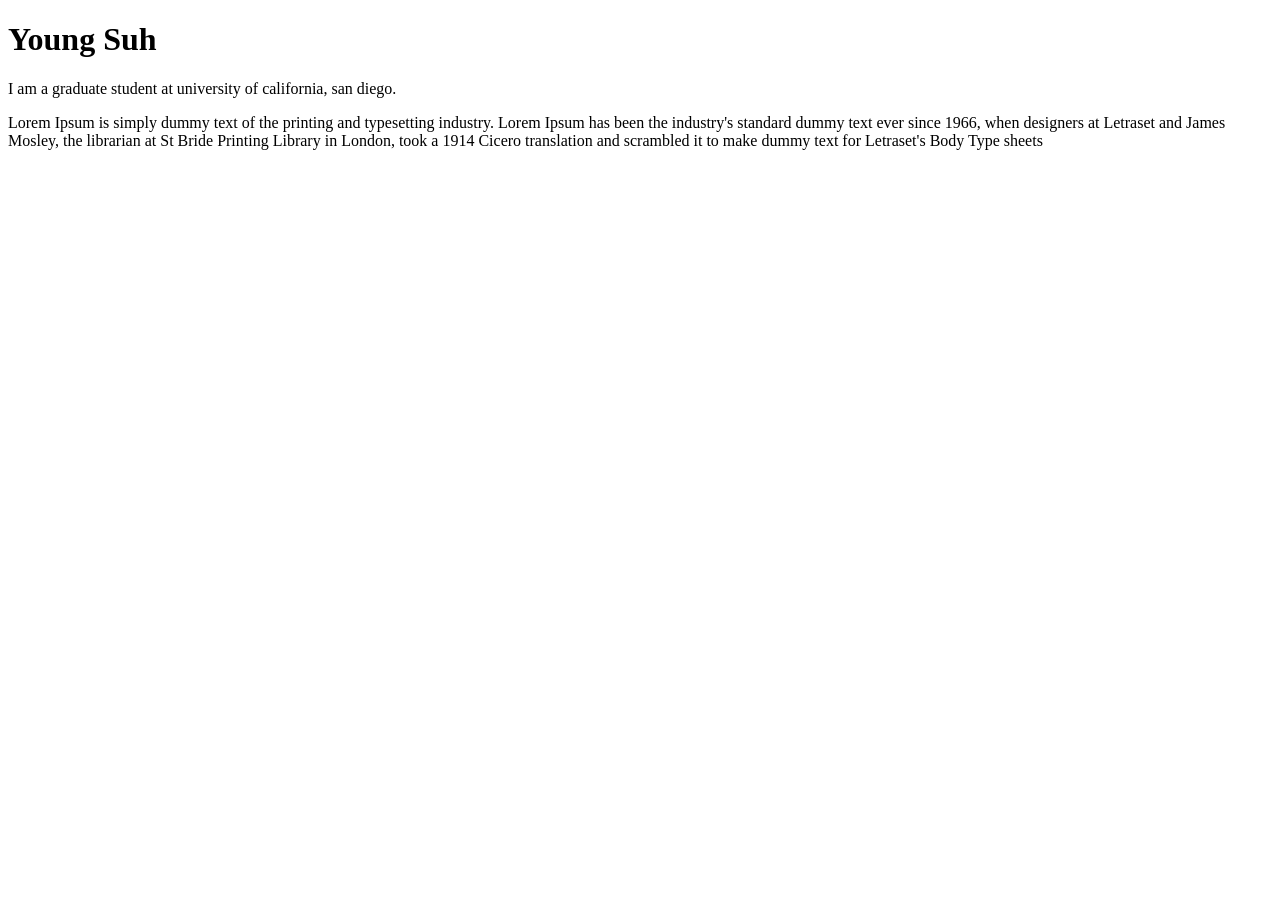
==== index.html @ 830a55a3 "initial commit" ====
<!DOCTYPE html>
<html lang="en">
<head>
    <meta charset="UTF-8">
    <meta name="viewport" content="width=device-width, initial-scale=1.0">
    <title>Young Suh: Personal site and portfolio</title>
    <h1>Young Suh</h1>
    <p>I am a graduate student at university of california, san diego.</p>
    <p>Lorem Ipsum is simply dummy text of the printing and typesetting industry. Lorem Ipsum has been the industry's standard dummy text ever since 1966, when designers at Letraset and James Mosley, the librarian at St Bride Printing Library in London, took a 1914 Cicero translation and scrambled it to make dummy text for Letraset's Body Type sheets</p>
</head>
<body>
    
</body>
</html>
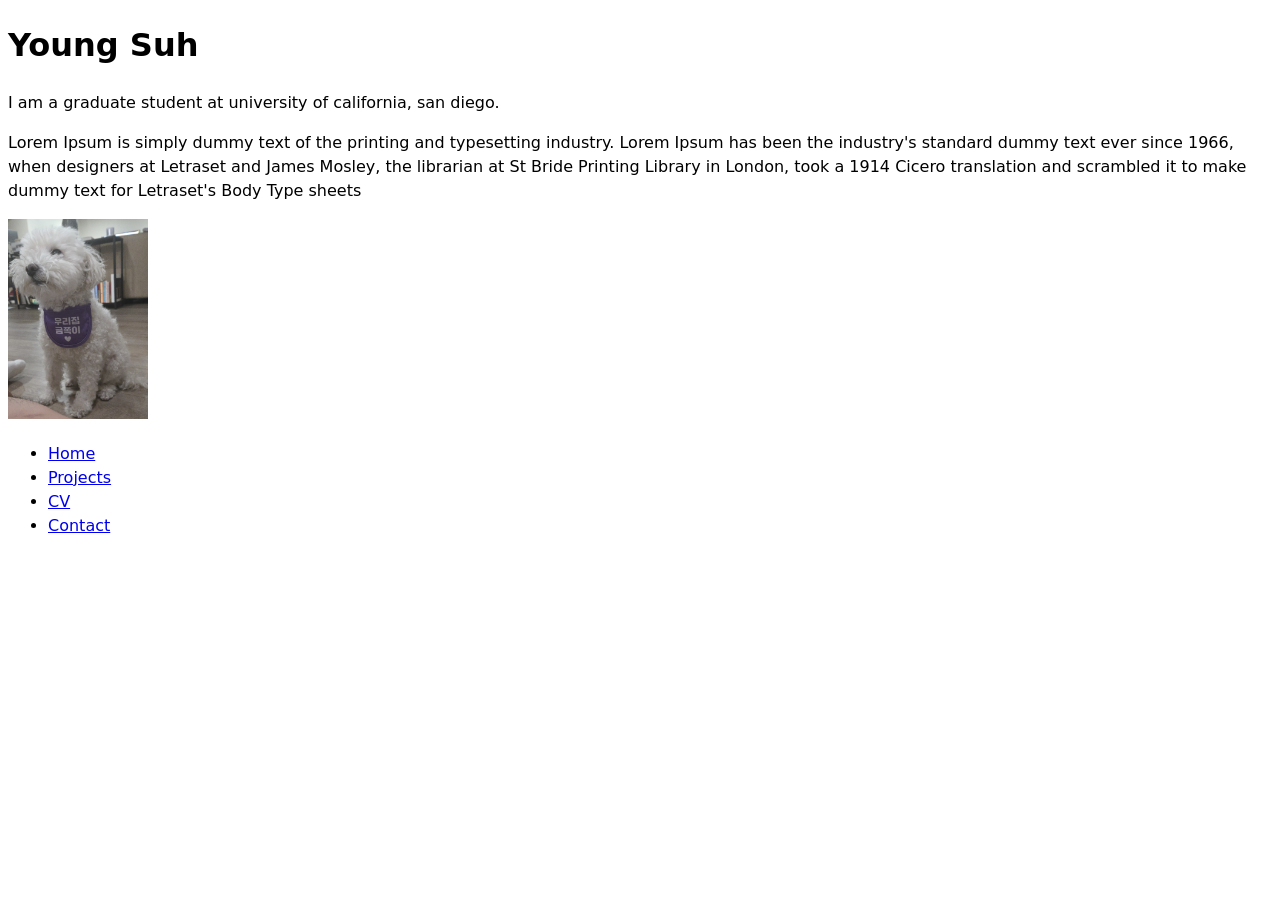
==== commit f5434fa3: "lab 1" ====
--- a/index.html
+++ b/index.html
@@ -1,14 +1,23 @@
 <!DOCTYPE html>
 <html lang="en">
 <head>
+    <link rel="stylesheet" href="style.css">
     <meta charset="UTF-8">
     <meta name="viewport" content="width=device-width, initial-scale=1.0">
     <title>Young Suh: Personal site and portfolio</title>
+</head>
+<body>
     <h1>Young Suh</h1>
     <p>I am a graduate student at university of california, san diego.</p>
     <p>Lorem Ipsum is simply dummy text of the printing and typesetting industry. Lorem Ipsum has been the industry's standard dummy text ever since 1966, when designers at Letraset and James Mosley, the librarian at St Bride Printing Library in London, took a 1914 Cicero translation and scrambled it to make dummy text for Letraset's Body Type sheets</p>
-</head>
-<body>
-    
+    <img src="/images/happy.jpg" alt="Happy Picture" height="200px">
+    <nav>
+        <ul>
+            <li><a href="index.html">Home</a></li>
+            <li><a href="projects/index.html">Projects</a></li>
+            <li><a href="cv/index.html">CV</a></li>
+            <li><a href="contact/index.html">Contact</a></li>
+        </ul>
+    </nav>
 </body>
 </html>
--- a/style.css
+++ b/style.css
@@ -0,0 +1,7 @@
+body {
+    /* Set line height to 1.5 times the font size
+         and use the OS’s UI font as the website font
+       */
+    font: 100%/1.5 system-ui;
+  }
+  
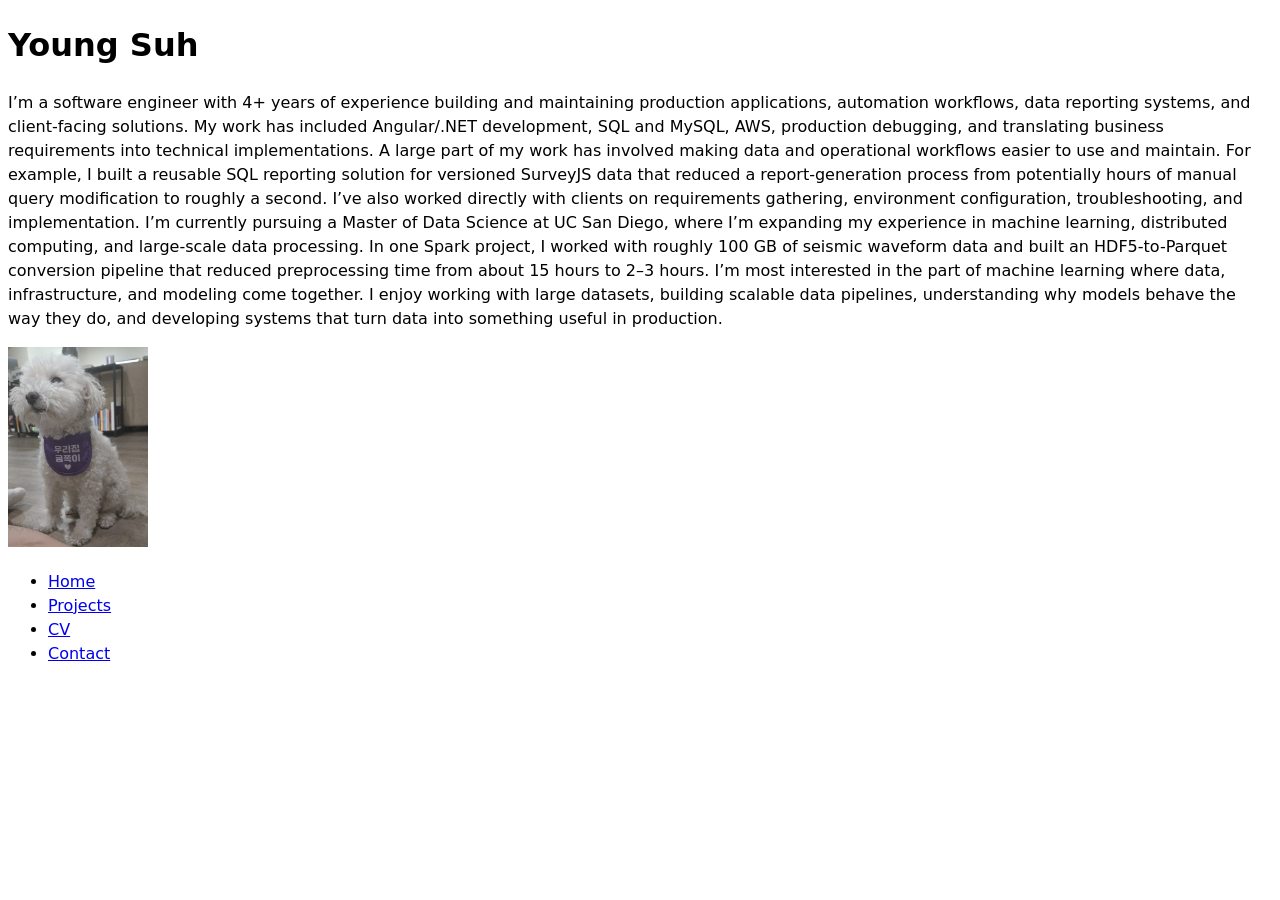
==== commit c4229bb2: "updating about me" ====
--- a/index.html
+++ b/index.html
@@ -8,9 +8,11 @@
 </head>
 <body>
     <h1>Young Suh</h1>
-    <p>I am a graduate student at university of california, san diego.</p>
-    <p>Lorem Ipsum is simply dummy text of the printing and typesetting industry. Lorem Ipsum has been the industry's standard dummy text ever since 1966, when designers at Letraset and James Mosley, the librarian at St Bride Printing Library in London, took a 1914 Cicero translation and scrambled it to make dummy text for Letraset's Body Type sheets</p>
-    <img src="/images/happy.jpg" alt="Happy Picture" height="200px">
+    <p>I’m a software engineer with 4+ years of experience building and maintaining production applications, automation workflows, data reporting systems, and client-facing solutions. My work has included Angular/.NET development, SQL and MySQL, AWS, production debugging, and translating business requirements into technical implementations.
+        A large part of my work has involved making data and operational workflows easier to use and maintain. For example, I built a reusable SQL reporting solution for versioned SurveyJS data that reduced a report-generation process from potentially hours of manual query modification to roughly a second. I’ve also worked directly with clients on requirements gathering, environment configuration, troubleshooting, and implementation.
+        I’m currently pursuing a Master of Data Science at UC San Diego, where I’m expanding my experience in machine learning, distributed computing, and large-scale data processing. In one Spark project, I worked with roughly 100 GB of seismic waveform data and built an HDF5-to-Parquet conversion pipeline that reduced preprocessing time from about 15 hours to 2–3 hours.
+        I’m most interested in the part of machine learning where data, infrastructure, and modeling come together. I enjoy working with large datasets, building scalable data pipelines, understanding why models behave the way they do, and developing systems that turn data into something useful in production.</p>
+    <img src="images/happy.jpg" alt="Happy Picture" height="200">
     <nav>
         <ul>
             <li><a href="index.html">Home</a></li>
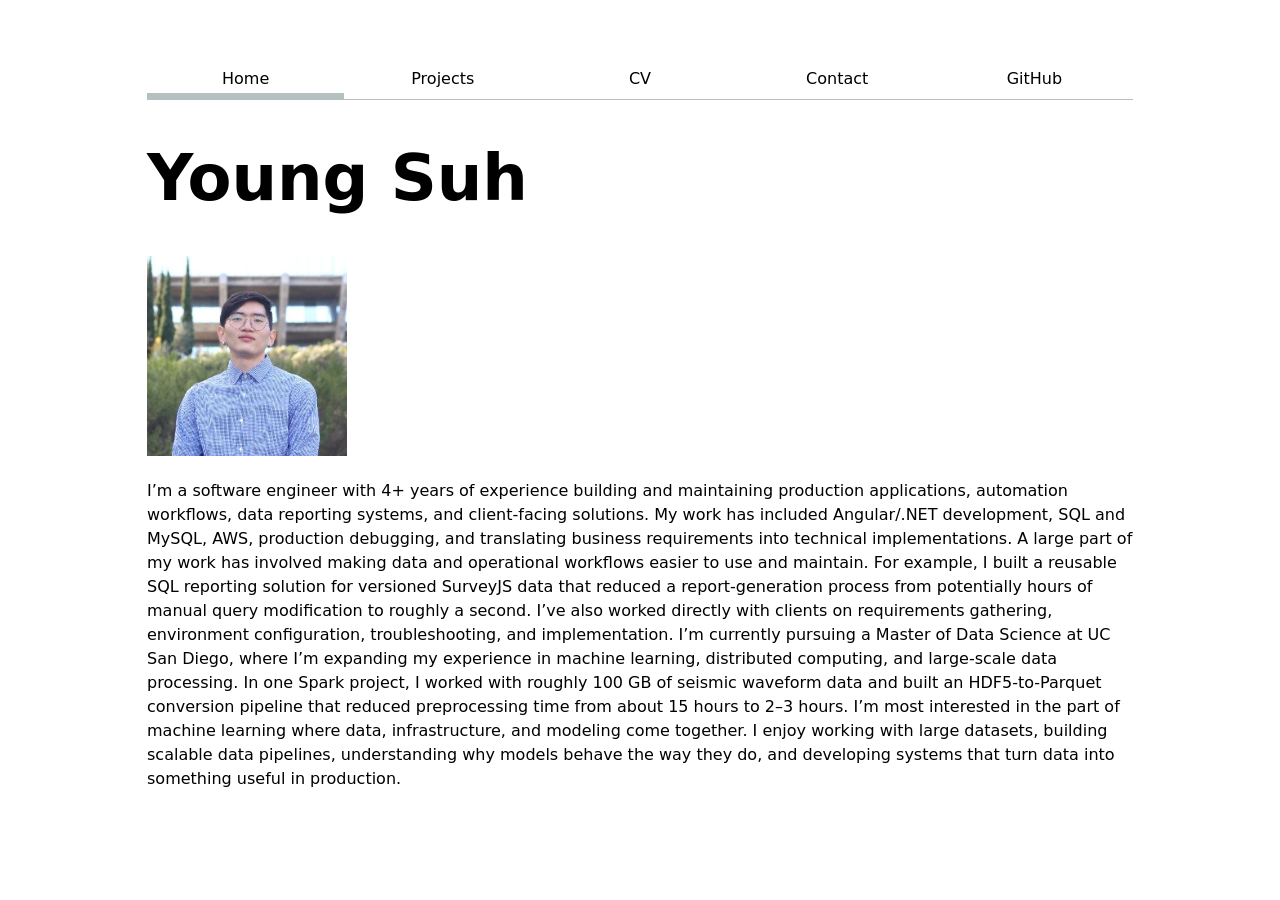
==== commit cc43ebd8: "lab 2 update" ====
--- a/index.html
+++ b/index.html
@@ -7,19 +7,20 @@
     <title>Young Suh: Personal site and portfolio</title>
 </head>
 <body>
+    <nav>
+        <ul>
+            <li><a href="index.html" class="current">Home</a></li>
+            <li><a href="projects/index.html">Projects</a></li>
+            <li><a href="cv/index.html">CV</a></li>
+            <li><a href="contact/index.html">Contact</a></li>
+            <li><a href="https://github.com/yahoyoungho/" target="_blank" rel="noopener noreferrer">GitHub</a></li>
+        </ul>
+    </nav>
     <h1>Young Suh</h1>
+    <img class="profile-image" src="images/linkedin_profile.jpg" alt="LinkedIn Profile Picture">
     <p>I’m a software engineer with 4+ years of experience building and maintaining production applications, automation workflows, data reporting systems, and client-facing solutions. My work has included Angular/.NET development, SQL and MySQL, AWS, production debugging, and translating business requirements into technical implementations.
         A large part of my work has involved making data and operational workflows easier to use and maintain. For example, I built a reusable SQL reporting solution for versioned SurveyJS data that reduced a report-generation process from potentially hours of manual query modification to roughly a second. I’ve also worked directly with clients on requirements gathering, environment configuration, troubleshooting, and implementation.
         I’m currently pursuing a Master of Data Science at UC San Diego, where I’m expanding my experience in machine learning, distributed computing, and large-scale data processing. In one Spark project, I worked with roughly 100 GB of seismic waveform data and built an HDF5-to-Parquet conversion pipeline that reduced preprocessing time from about 15 hours to 2–3 hours.
         I’m most interested in the part of machine learning where data, infrastructure, and modeling come together. I enjoy working with large datasets, building scalable data pipelines, understanding why models behave the way they do, and developing systems that turn data into something useful in production.</p>
-    <img src="images/happy.jpg" alt="Happy Picture" height="200">
-    <nav>
-        <ul>
-            <li><a href="index.html">Home</a></li>
-            <li><a href="projects/index.html">Projects</a></li>
-            <li><a href="cv/index.html">CV</a></li>
-            <li><a href="contact/index.html">Contact</a></li>
-        </ul>
-    </nav>
 </body>
 </html>
--- a/style.css
+++ b/style.css
@@ -1,7 +1,142 @@
+html {
+  --color-accent: oklch(84.047% 0.1707 83.776);
+  accent-color: var(--color-accent);
+}
+
 body {
     /* Set line height to 1.5 times the font size
          and use the OS’s UI font as the website font
        */
     font: 100%/1.5 system-ui;
+    max-width: 100ch;
+    margin-inline: max(1em, (100% - 100ch) / 2);
+    padding: 5ch 1em;
   }
-  +
+.profile-image {
+    height: 200px;
+  }
+nav ul, nav li {
+    display: contents;
+}
+
+nav {
+  display: flex;
+  margin-bottom: 1em;
+  border-bottom-width: 1px;
+  border-bottom-style: solid;
+  border-bottom-color: oklch(80% 3% 200);
+}
+
+nav a {
+  flex: 1;
+  text-decoration: none;
+  color: inherit;
+  text-align: center;
+  padding: 0.5em;
+}
+
+nav a.current {
+  border-bottom-width: 0.4em;
+  border-bottom-style: solid;
+  border-bottom-color: oklch(80% 3% 200);
+  padding-bottom: 0.1em;
+}
+
+nav a:hover {
+  border-bottom-width: 0.4em;
+  border-bottom-style: solid;
+  border-bottom-color: var(--color-accent);
+  padding-bottom: 0.1em;
+  background-color: oklch(from var(--color-accent) 95% 5% h);
+}
+
+input {
+  font: inherit;
+}
+
+textarea {
+  font: inherit;
+}
+
+button {
+  font: inherit;
+  grid-column: 1 / -1;
+}
+
+label {
+  display: grid;
+  grid-template-columns: subgrid;
+  grid-column: 1 / -1;
+}
+
+form {
+  display: grid;
+  grid-template-columns: auto 1fr;
+  gap: 1em;
+}
+
+/* projects */
+.projects {
+  display: grid;
+  grid-template-columns: repeat(auto-fill, minmax(15em, 1fr));
+  gap: 1em;
+}
+
+.projects article {
+  display: grid;
+  grid-template-rows: subgrid;
+  grid-row: span 3;
+  gap: 1em;
+}
+
+.projects h2 {
+  margin: 0;
+}
+
+h1 {
+  font-size: 400%;
+}
+
+h1, h2, h3, h4, h5, h6 {
+  line-height: 1.1;
+  text-wrap: balance;
+}
+
+/* cv */
+.cv section {
+  margin-block: 2em;
+}
+
+.cv section h2 {
+  border-bottom-width: 1px;
+  border-bottom-style: solid;
+  border-bottom-color: oklch(80% 3% 200);
+  padding-bottom: 0.3em;
+  font-weight: bold;
+}
+
+.cv article {
+  margin-block: 1.5em;
+}
+
+.cv h3 {
+  margin-bottom: 0.3em;
+}
+
+.cv header p {
+  margin-block: 0.2em;
+}
+
+.cv header p:last-child {
+  color: oklch(45% 0 0);
+  font-size: 90%;
+}
+
+.cv section ul {
+  padding-left: 1.5em;
+}
+
+.cv section li {
+  margin-block: 0.3em;
+}
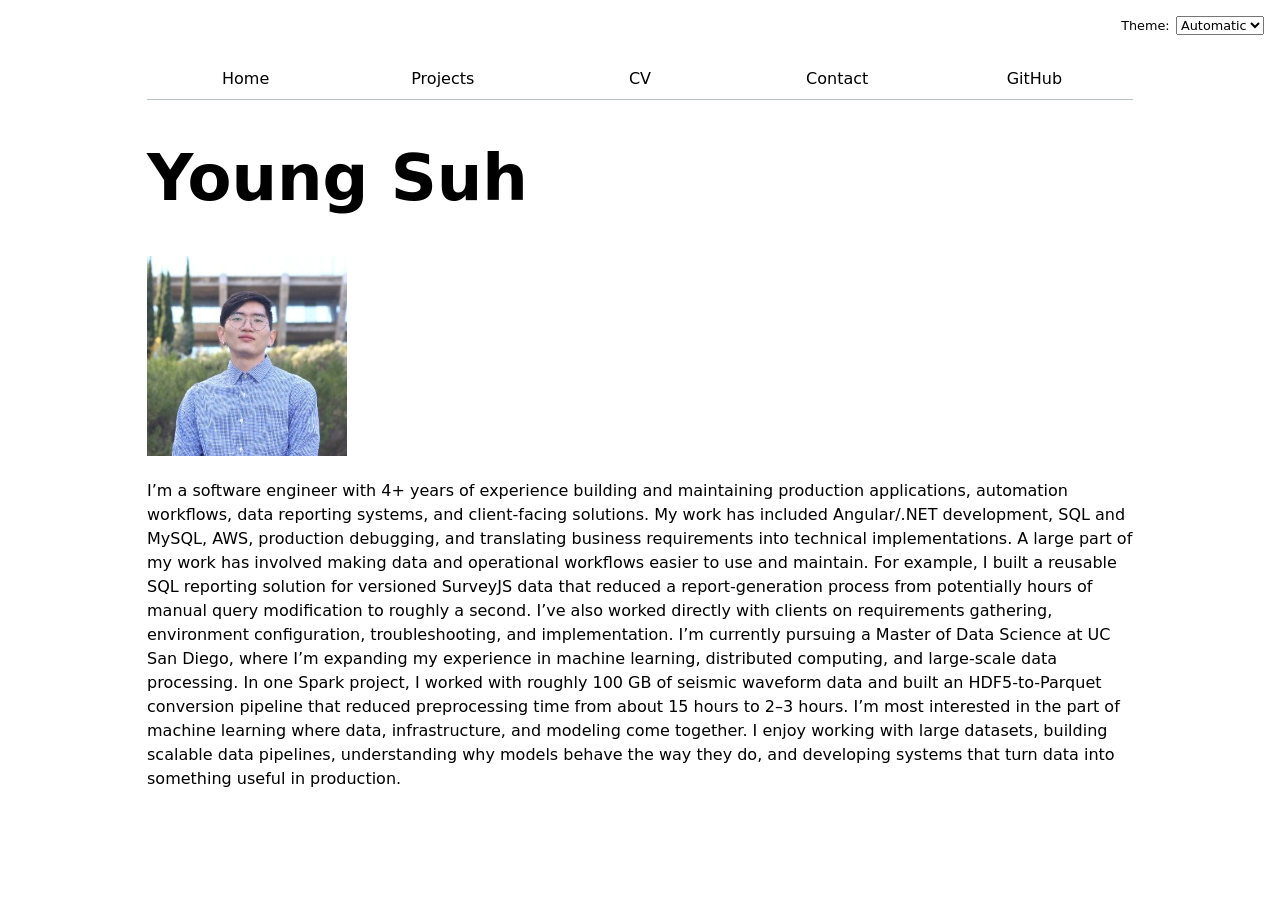
==== commit 531bd32a: "lab 3" ====
--- a/index.html
+++ b/index.html
@@ -2,20 +2,12 @@
 <html lang="en">
 <head>
     <link rel="stylesheet" href="style.css">
+    <script src="global.js" type="module"></script>
     <meta charset="UTF-8">
     <meta name="viewport" content="width=device-width, initial-scale=1.0">
     <title>Young Suh: Personal site and portfolio</title>
 </head>
 <body>
-    <nav>
-        <ul>
-            <li><a href="index.html" class="current">Home</a></li>
-            <li><a href="projects/index.html">Projects</a></li>
-            <li><a href="cv/index.html">CV</a></li>
-            <li><a href="contact/index.html">Contact</a></li>
-            <li><a href="https://github.com/yahoyoungho/" target="_blank" rel="noopener noreferrer">GitHub</a></li>
-        </ul>
-    </nav>
     <h1>Young Suh</h1>
     <img class="profile-image" src="images/linkedin_profile.jpg" alt="LinkedIn Profile Picture">
     <p>I’m a software engineer with 4+ years of experience building and maintaining production applications, automation workflows, data reporting systems, and client-facing solutions. My work has included Angular/.NET development, SQL and MySQL, AWS, production debugging, and translating business requirements into technical implementations.
--- a/style.css
+++ b/style.css
@@ -1,6 +1,7 @@
 html {
   --color-accent: oklch(84.047% 0.1707 83.776);
   accent-color: var(--color-accent);
+  color-scheme: light dark;
 }
 
 body {
@@ -21,11 +22,12 @@
 }
 
 nav {
+  --border-color: oklch(50% 10% 200 / 40%);
   display: flex;
   margin-bottom: 1em;
   border-bottom-width: 1px;
   border-bottom-style: solid;
-  border-bottom-color: oklch(80% 3% 200);
+  border-bottom-color: var(--border-color);
 }
 
 nav a {
@@ -39,7 +41,7 @@
 nav a.current {
   border-bottom-width: 0.4em;
   border-bottom-style: solid;
-  border-bottom-color: oklch(80% 3% 200);
+  border-bottom-color: var(--border-color);
   padding-bottom: 0.1em;
 }
 
@@ -48,19 +50,27 @@
   border-bottom-style: solid;
   border-bottom-color: var(--color-accent);
   padding-bottom: 0.1em;
-  background-color: oklch(from var(--color-accent) 95% 5% h);
+  background-color: color-mix(in oklch, var(--color-accent), canvas 85%);
 }
 
-input {
-  font: inherit;
+.color-scheme {
+  position: absolute;
+  top: 1rem;
+  right: 1rem;
+  display: flex;
+  align-items: center;
+  gap: 0.5em;
+  font-size: 80%;
 }
 
-textarea {
+input,
+textarea,
+button,
+select {
   font: inherit;
 }
 
 button {
-  font: inherit;
   grid-column: 1 / -1;
 }
 
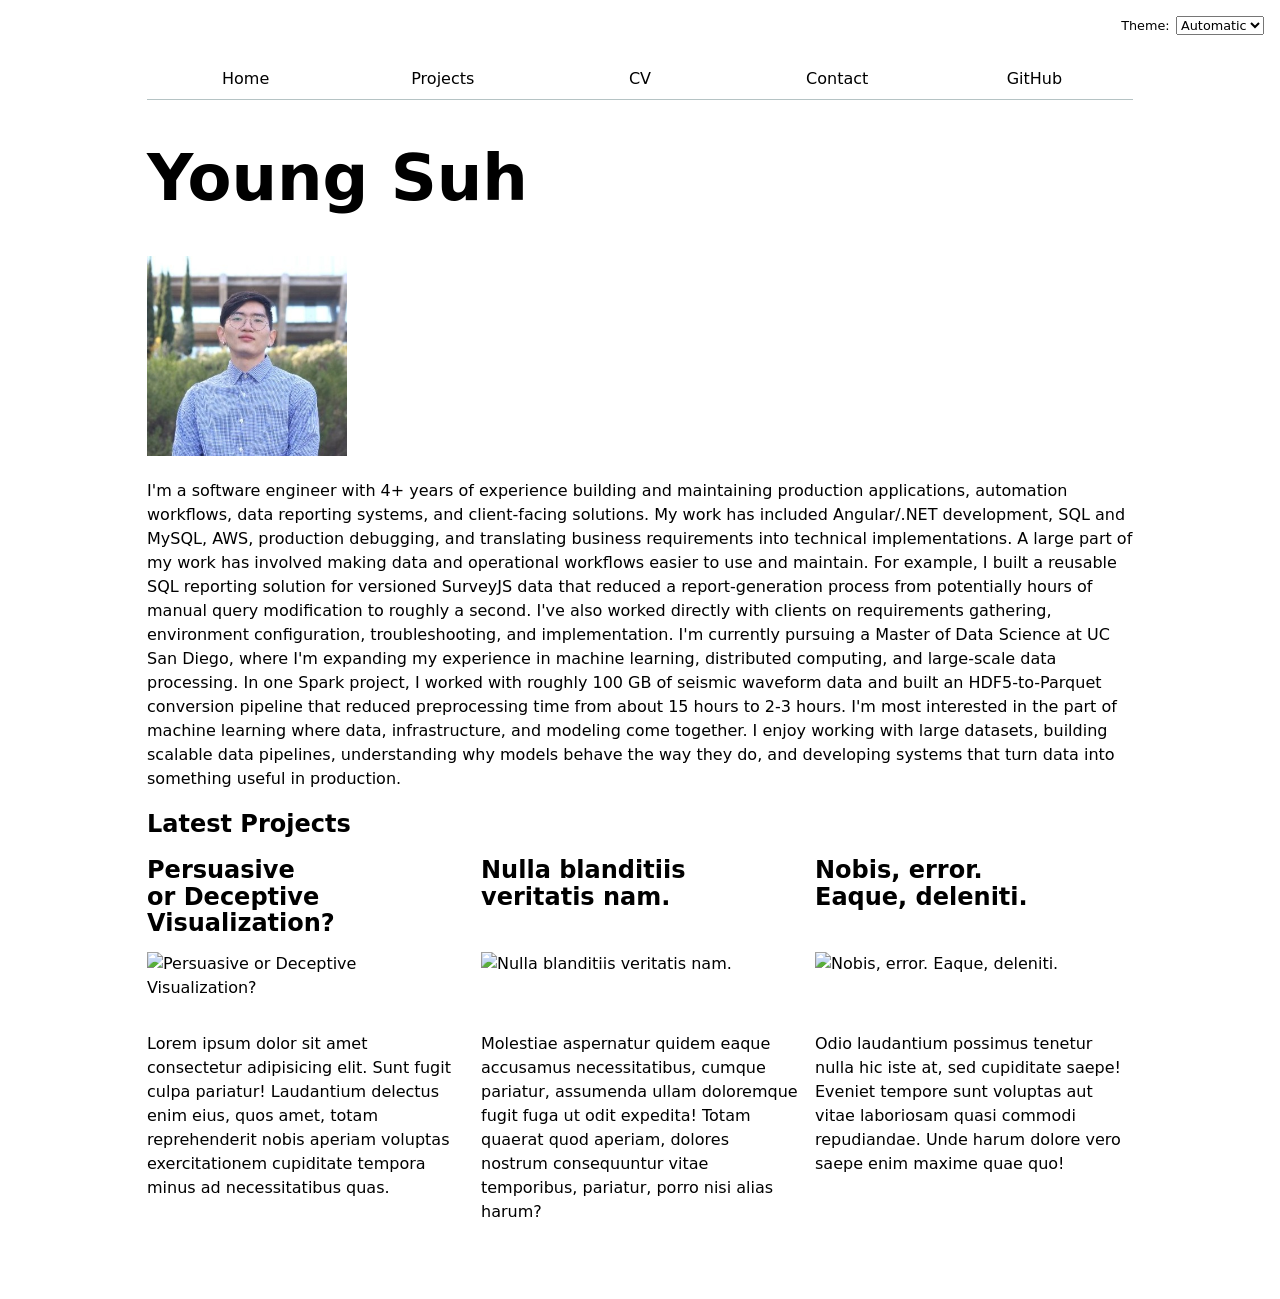
==== commit 8b2b4572: "lab 4 with project 2 submission" ====
--- a/index.html
+++ b/index.html
@@ -3,6 +3,7 @@
 <head>
     <link rel="stylesheet" href="style.css">
     <script src="global.js" type="module"></script>
+    <script src="index.js" type="module" defer></script>
     <meta charset="UTF-8">
     <meta name="viewport" content="width=device-width, initial-scale=1.0">
     <title>Young Suh: Personal site and portfolio</title>
@@ -10,9 +11,12 @@
 <body>
     <h1>Young Suh</h1>
     <img class="profile-image" src="images/linkedin_profile.jpg" alt="LinkedIn Profile Picture">
-    <p>I’m a software engineer with 4+ years of experience building and maintaining production applications, automation workflows, data reporting systems, and client-facing solutions. My work has included Angular/.NET development, SQL and MySQL, AWS, production debugging, and translating business requirements into technical implementations.
-        A large part of my work has involved making data and operational workflows easier to use and maintain. For example, I built a reusable SQL reporting solution for versioned SurveyJS data that reduced a report-generation process from potentially hours of manual query modification to roughly a second. I’ve also worked directly with clients on requirements gathering, environment configuration, troubleshooting, and implementation.
-        I’m currently pursuing a Master of Data Science at UC San Diego, where I’m expanding my experience in machine learning, distributed computing, and large-scale data processing. In one Spark project, I worked with roughly 100 GB of seismic waveform data and built an HDF5-to-Parquet conversion pipeline that reduced preprocessing time from about 15 hours to 2–3 hours.
-        I’m most interested in the part of machine learning where data, infrastructure, and modeling come together. I enjoy working with large datasets, building scalable data pipelines, understanding why models behave the way they do, and developing systems that turn data into something useful in production.</p>
+    <p>I'm a software engineer with 4+ years of experience building and maintaining production applications, automation workflows, data reporting systems, and client-facing solutions. My work has included Angular/.NET development, SQL and MySQL, AWS, production debugging, and translating business requirements into technical implementations.
+        A large part of my work has involved making data and operational workflows easier to use and maintain. For example, I built a reusable SQL reporting solution for versioned SurveyJS data that reduced a report-generation process from potentially hours of manual query modification to roughly a second. I've also worked directly with clients on requirements gathering, environment configuration, troubleshooting, and implementation.
+        I'm currently pursuing a Master of Data Science at UC San Diego, where I'm expanding my experience in machine learning, distributed computing, and large-scale data processing. In one Spark project, I worked with roughly 100 GB of seismic waveform data and built an HDF5-to-Parquet conversion pipeline that reduced preprocessing time from about 15 hours to 2-3 hours.
+        I'm most interested in the part of machine learning where data, infrastructure, and modeling come together. I enjoy working with large datasets, building scalable data pipelines, understanding why models behave the way they do, and developing systems that turn data into something useful in production.</p>
+    <h2>Latest Projects</h2>
+    <div class="projects"></div>
+    <div id="profile-stats"></div>
 </body>
 </html>
--- a/style.css
+++ b/style.css
@@ -149,4 +149,25 @@
 
 .cv section li {
   margin-block: 0.3em;
+}
+
+#profile-stats dl {
+  display: grid;
+  grid-template-columns: repeat(4, 1fr);
+  gap: 0.5em;
+}
+
+#profile-stats dt {
+  grid-row: 1;
+  margin: 0;
+  font-weight: bold;
+  font-size: 1em;
+  color: oklch(45% 0 0);
+}
+
+#profile-stats dd {
+  grid-row: 2;
+  margin: 0;
+  color: oklch(45% 0 0);
+  font-size: 1.5em;
 }
